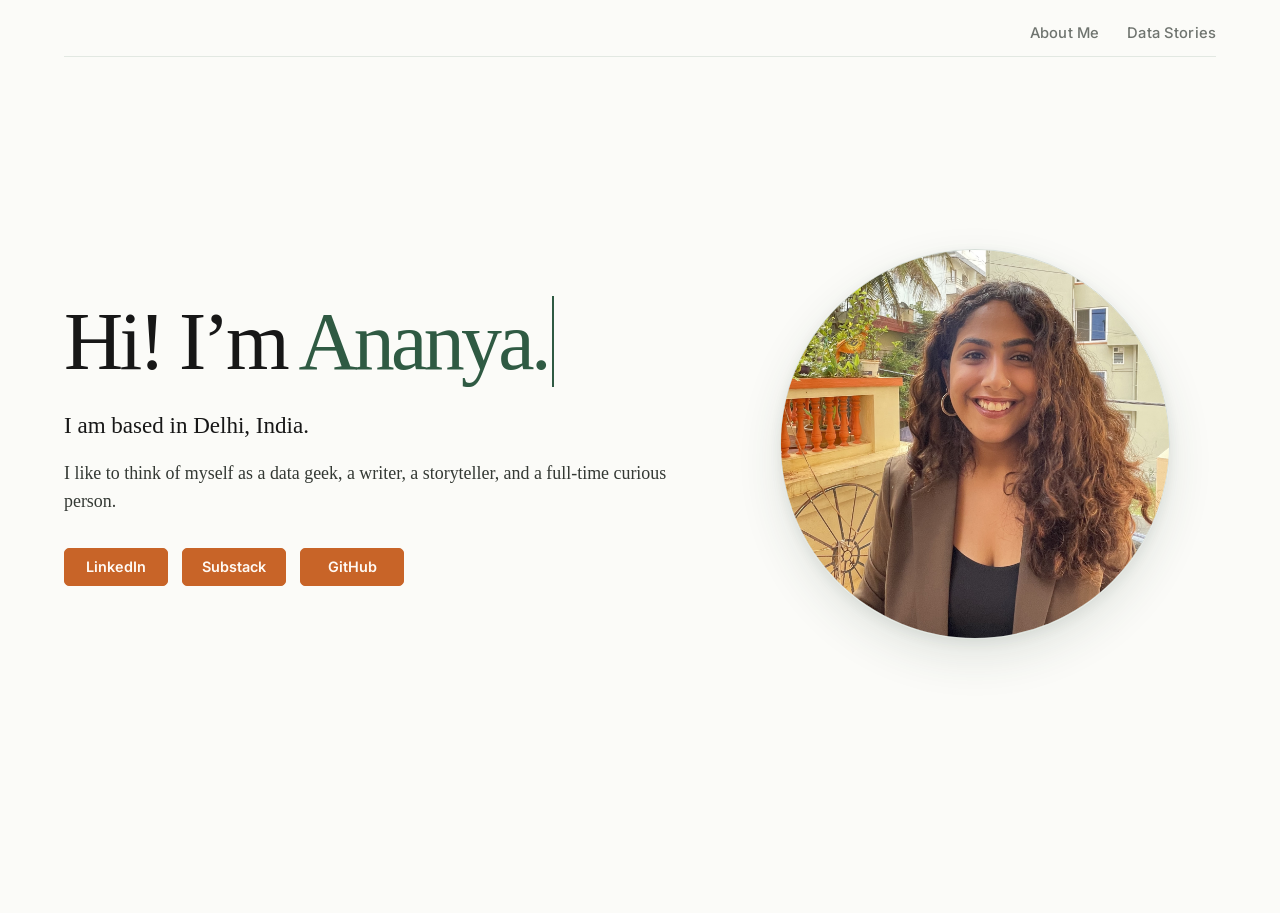
==== index.html @ 96fa9c16 "Initial commit" ====
<!doctype html>
<html lang="en">
  <head>
    <meta charset="UTF-8" />
    <meta name="viewport" content="width=device-width, initial-scale=1.0" />

    <meta
      name="description"
      content="Ananya Chaba — data, writing, storytelling and visual journalism."
    />

    <title>Ananya Chaba</title>

    <link rel="stylesheet" href="home.css" />

    <link rel="preconnect" href="https://fonts.googleapis.com" />
    <link rel="preconnect" href="https://fonts.gstatic.com" crossorigin />

    <link
      href="https://fonts.googleapis.com/css2?family=Inter:wght@400;500;600;700&display=swap"
      rel="stylesheet"
    />
  </head>

  <body>
    <header class="top-nav">
      <nav aria-label="Primary navigation">
        <a href="about/">About Me</a>
        <a href="data-stories/">Data Stories</a>
      </nav>
    </header>

    <main class="main-content">
      <section class="hero">
        <div class="hero-copy">
          <h1>
            Hi! I’m
            <span class="typed-wrap">
              <span class="hero-name" id="typed-name"></span>
            </span>
          </h1>

          <p class="hero-location">I am based in Delhi, India.</p>

          <p class="hero-intro">
            I like to think of myself as a data geek, a writer, a storyteller,
            and a full-time curious person.
          </p>

          <div class="hero-links" aria-label="External links">
            <a
              href="https://www.linkedin.com/in/ananya-chaba-b32948189/"
              target="_blank"
              rel="noopener noreferrer"
            >
              LinkedIn
            </a>

            <a
              href="https://ananyachaba.substack.com"
              target="_blank"
              rel="noopener noreferrer"
            >
              Substack
            </a>

            <a
              href="https://github.com/ananyachaba11-tech"
              target="_blank"
              rel="noopener noreferrer"
            >
              GitHub
            </a>
          </div>
        </div>

        <figure class="hero-image">
          <img src="images/ananya-photo.jpg" alt="Portrait of Ananya Chaba" />
        </figure>
      </section>
    </main>

    <script>
      const typedName = document.getElementById("typed-name");

      const text = "Ananya.";
      let index = 0;

      function typeLetter() {
        if (index < text.length) {
          typedName.textContent += text.charAt(index);
          index += 1;

          window.setTimeout(typeLetter, 150);
        }
      }

      window.addEventListener("load", () => {
        window.setTimeout(typeLetter, 250);
      });
    </script>
  </body>
</html>
---- home.css ----
/* ------------------------------
   Base
------------------------------ */

:root {
  --page-bg: #fbfbf8;

  --text: #171717;
  --muted: #6f746f;

  --accent: #2f5a43;
  --accent-dark: #244936;

  --orange: #c86428;

  --border: #d6ded8;

  --page-gutter: clamp(24px, 5vw, 72px);
  --content-max: 1180px;
}

*,
*::before,
*::after {
  box-sizing: border-box;
}

html {
  scroll-behavior: smooth;
}

body {
  margin: 0;
  min-height: 100vh;

  background: var(--page-bg);
  color: var(--text);

  font-family:
    Inter,
    -apple-system,
    BlinkMacSystemFont,
    "Segoe UI",
    Helvetica,
    Arial,
    sans-serif;

  text-rendering: optimizeLegibility;
}

a {
  color: inherit;
}

a:focus-visible {
  outline: 2px solid var(--accent);
  outline-offset: 4px;
}

/* ------------------------------
   Top navigation
------------------------------ */

.top-nav {
  width: 100%;
  padding: 24px var(--page-gutter) 0;
}

.top-nav nav {
  width: min(100%, var(--content-max));
  margin: 0 auto;

  display: flex;
  justify-content: flex-end;
  align-items: center;

  gap: 28px;

  padding-bottom: 14px;

  border-bottom: 1px solid rgba(47, 90, 67, 0.12);
}

.top-nav a {
  position: relative;

  color: var(--muted);

  text-decoration: none;

  font-family:
    Inter,
    -apple-system,
    BlinkMacSystemFont,
    "Segoe UI",
    Helvetica,
    Arial,
    sans-serif;

  font-size: 0.92rem;
  font-weight: 500;

  letter-spacing: 0.01em;

  transition:
    color 160ms ease,
    opacity 160ms ease;
}

.top-nav a::after {
  content: "";

  position: absolute;

  left: 0;
  bottom: -15px;

  width: 100%;
  height: 2px;

  background: var(--accent);

  transform: scaleX(0);
  transform-origin: center;

  transition: transform 160ms ease;
}

.top-nav a:hover {
  color: var(--accent);
}

.top-nav a:hover::after {
  transform: scaleX(1);
}

/* ------------------------------
   Main content
------------------------------ */

.main-content {
  padding: 0 var(--page-gutter) 48px;
}

/* ------------------------------
   Hero
------------------------------ */

.hero {
  width: min(100%, var(--content-max));

  min-height: calc(100vh - 92px);

  margin: 0 auto;

  display: grid;

  grid-template-columns:
    minmax(0, 1.18fr)
    minmax(300px, 0.82fr);

  align-items: center;

  gap: clamp(52px, 7vw, 100px);

  padding: 20px 0 54px;
}

/* ------------------------------
   Hero copy
------------------------------ */

.hero-copy {
  max-width: 700px;
}

.hero h1 {
  margin: 0;

  font-family: Georgia, "Times New Roman", serif;

  font-size: clamp(3.6rem, 6.4vw, 6rem);

  font-weight: 400;

  line-height: 0.97;

  letter-spacing: -0.045em;
}

.typed-wrap {
  white-space: nowrap;
}

.hero-name {
  color: var(--accent);
}

/* ------------------------------
   Typing cursor
------------------------------ */

#typed-name {
  border-right: 2px solid var(--accent);

  padding-right: 4px;

  animation: blink-cursor 0.8s step-end infinite;
}

@keyframes blink-cursor {
  50% {
    border-color: transparent;
  }
}

/* ------------------------------
   Location
------------------------------ */

.hero-location {
  margin: 28px 0 0;

  font-family: Georgia, "Times New Roman", serif;

  font-size: clamp(1.2rem, 1.8vw, 1.5rem);

  line-height: 1.35;
}

/* ------------------------------
   Intro
------------------------------ */

.hero-intro {
  max-width: 650px;

  margin: 18px 0 0;

  color: #343934;

  font-family: Georgia, "Times New Roman", serif;

  font-size: clamp(1.08rem, 1.4vw, 1.28rem);

  font-weight: 400;

  line-height: 1.6;
}

/* ------------------------------
   Social links
------------------------------ */

.hero-links {
  display: flex;

  flex-wrap: wrap;

  gap: 14px;

  margin-top: 32px;
}

.hero-links a {
  min-width: 104px;

  padding: 9px 17px 10px;

  background: var(--orange);

  border: 1px solid var(--orange);

  border-radius: 5px;

  color: #fffaf5;

  text-align: center;

  text-decoration: none;

  font-size: 0.9rem;
  font-weight: 600;

  transition:
    background-color 160ms ease,
    border-color 160ms ease,
    color 160ms ease,
    transform 160ms ease;
}

.hero-links a:hover {
  background: transparent;

  border-color: var(--orange);

  color: var(--orange);

  transform: translateY(-1px);
}

/* ------------------------------
   Portrait
------------------------------ */

.hero-image {
  margin: 0;

  justify-self: end;
}

.hero-image img {
  display: block;

  width: min(100%, 390px);

  aspect-ratio: 1 / 1;

  object-fit: cover;

  object-position: center 28%;

  border-radius: 50%;

  border: 1px solid var(--border);

  box-shadow:
    0 18px 45px rgba(39, 65, 49, 0.12),
    0 4px 12px rgba(39, 65, 49, 0.08);
}

/* ------------------------------
   Reduced motion
------------------------------ */

@media (prefers-reduced-motion: reduce) {
  *,
  *::before,
  *::after {
    animation-duration: 0.01ms !important;
    animation-iteration-count: 1 !important;
    transition-duration: 0.01ms !important;
  }

  #typed-name {
    border-right: 0;
  }
}

/* ------------------------------
   Tablet
------------------------------ */

@media (max-width: 900px) {
  .top-nav {
    padding-top: 20px;
  }

  .top-nav nav {
    gap: 22px;
    padding-bottom: 12px;
  }

  .top-nav a {
    font-size: 0.9rem;
  }

  .top-nav a::after {
    bottom: -13px;
  }

  .hero {
    min-height: auto;

    grid-template-columns: 1fr;

    gap: 44px;

    padding:
      58px
      0
      36px;
  }

  .hero-copy {
    max-width: 760px;
  }

  .hero-image {
    justify-self: start;
  }

  .hero-image img {
    width: min(72vw, 350px);
    aspect-ratio: 1 / 1;
  }
}


/* ------------------------------
   Mobile
------------------------------ */

@media (max-width: 600px) {
  :root {
    --page-gutter: 22px;
  }

  .top-nav {
    padding-top: 16px;
  }

  .top-nav nav {
    justify-content: flex-start;

    gap: 24px;

    padding-bottom: 11px;
  }

  .top-nav a {
    font-size: 0.88rem;
  }

  .top-nav a::after {
    bottom: -12px;
  }

  .main-content {
    padding-bottom: 40px;
  }

  .hero {
    gap: 36px;

    padding:
      46px
      0
      24px;
  }

  .hero h1 {
    font-size:
      clamp(
        3rem,
        15vw,
        4.4rem
      );

    line-height: 0.98;
  }

  .hero-location {
    margin-top: 22px;

    font-size:
      clamp(
        1.08rem,
        5vw,
        1.25rem
      );
  }

  .hero-intro {
    font-size:
      clamp(
        1rem,
        4.7vw,
        1.12rem
      );

    line-height: 1.6;
  }

  .hero-links {
    gap: 10px;

    margin-top: 28px;
  }

  .hero-links a {
    min-width: 0;

    padding:
      8px
      14px
      9px;
  }

  .hero-image img {
    width: min(82vw, 320px);
    aspect-ratio: 1 / 1;
  }
}
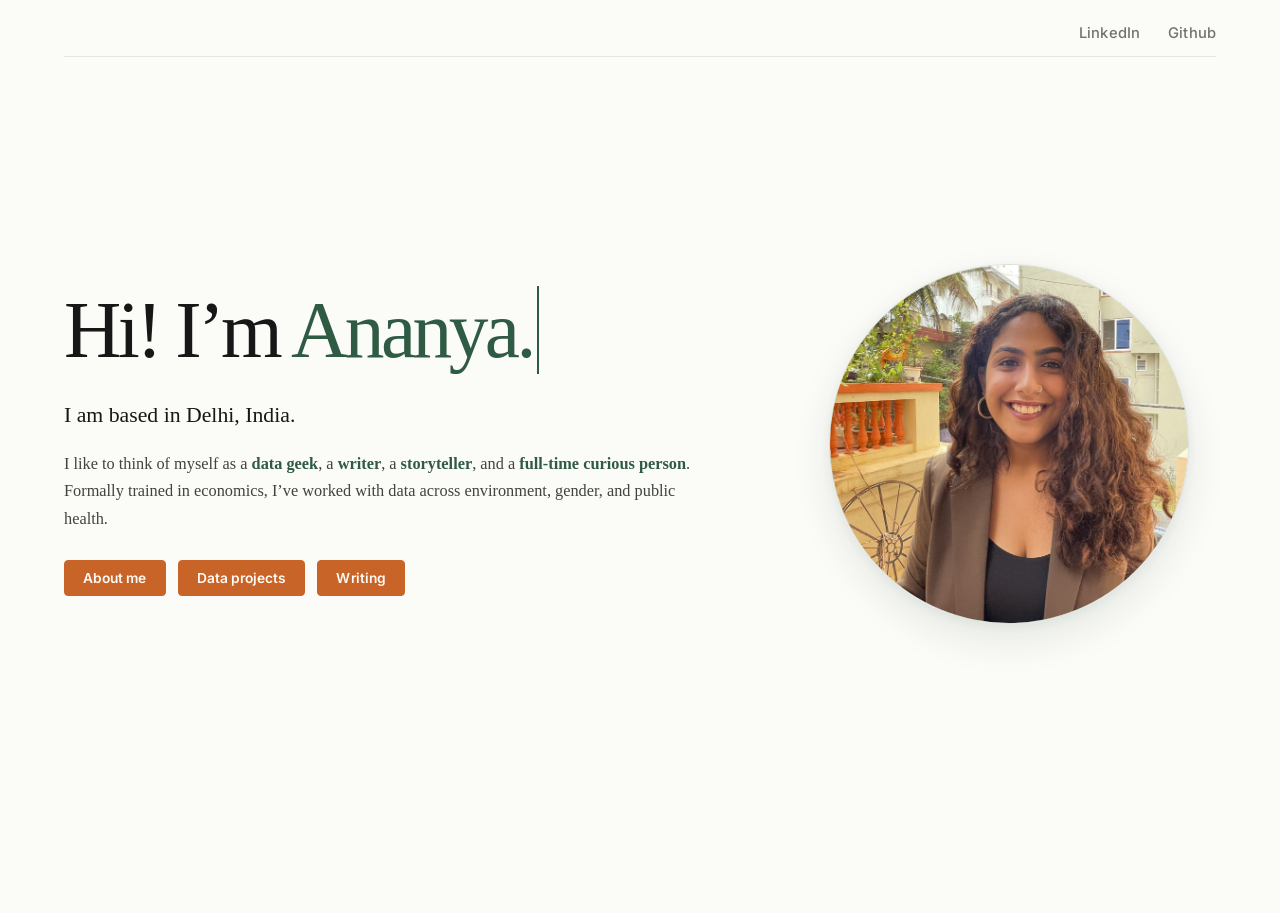
==== commit 3d8a2fd3: "Edited text on homepage" ====
--- a/index.html
+++ b/index.html
@@ -25,8 +25,10 @@
   <body>
     <header class="top-nav">
       <nav aria-label="Primary navigation">
-        <a href="about/">About Me</a>
-        <a href="data-stories/">Data Stories</a>
+        <a href="https://www.linkedin.com/in/ananya-chaba-b32948189/"
+          >LinkedIn</a
+        >
+        <a href="https://github.com/ananyachaba11-tech">Github</a>
       </nav>
     </header>
 
@@ -43,33 +45,30 @@
           <p class="hero-location">I am based in Delhi, India.</p>
 
           <p class="hero-intro">
-            I like to think of myself as a data geek, a writer, a storyteller,
-            and a full-time curious person.
+            I like to think of myself as a
+            <span class="hero-highlight">data geek</span>, a
+            <span class="hero-highlight">writer</span>, a
+            <span class="hero-highlight">storyteller</span>, and a
+            <span class="hero-highlight">full-time curious person</span>.
+            Formally trained in economics, I’ve worked with data across
+            environment, gender, and public health.
           </p>
 
           <div class="hero-links" aria-label="External links">
+            <a href="about/" target="_blank" rel="noopener noreferrer">
+              About me
+            </a>
+
+            <a href="data-stories/" target="_blank" rel="noopener noreferrer">
+              Data projects
+            </a>
+
             <a
-              href="https://www.linkedin.com/in/ananya-chaba-b32948189/"
+              href="https://ananyachaba.substack.com/"
               target="_blank"
               rel="noopener noreferrer"
             >
-              LinkedIn
-            </a>
-
-            <a
-              href="https://ananyachaba.substack.com"
-              target="_blank"
-              rel="noopener noreferrer"
-            >
-              Substack
-            </a>
-
-            <a
-              href="https://github.com/ananyachaba11-tech"
-              target="_blank"
-              rel="noopener noreferrer"
-            >
-              GitHub
+              Writing
             </a>
           </div>
         </div>
--- a/home.css
+++ b/home.css
@@ -23,6 +23,13 @@
 *::before,
 *::after {
   box-sizing: border-box;
+}
+
+html,
+body {
+  width: 100%;
+  max-width: 100%;
+  overflow-x: hidden;
 }
 
 html {
@@ -48,6 +55,10 @@
   text-rendering: optimizeLegibility;
 }
 
+img {
+  max-width: 100%;
+}
+
 a {
   color: inherit;
 }
@@ -63,11 +74,13 @@
 
 .top-nav {
   width: 100%;
+
   padding: 24px var(--page-gutter) 0;
 }
 
 .top-nav nav {
   width: min(100%, var(--content-max));
+
   margin: 0 auto;
 
   display: flex;
@@ -88,15 +101,6 @@
 
   text-decoration: none;
 
-  font-family:
-    Inter,
-    -apple-system,
-    BlinkMacSystemFont,
-    "Segoe UI",
-    Helvetica,
-    Arial,
-    sans-serif;
-
   font-size: 0.92rem;
   font-weight: 500;
 
@@ -139,6 +143,9 @@
 ------------------------------ */
 
 .main-content {
+  width: 100%;
+  max-width: 100%;
+
   padding: 0 var(--page-gutter) 48px;
 }
 
@@ -148,6 +155,7 @@
 
 .hero {
   width: min(100%, var(--content-max));
+  max-width: 100%;
 
   min-height: calc(100vh - 92px);
 
@@ -156,34 +164,45 @@
   display: grid;
 
   grid-template-columns:
-    minmax(0, 1.18fr)
-    minmax(300px, 0.82fr);
+    minmax(0, 1.28fr)
+    minmax(280px, 0.72fr);
 
   align-items: center;
 
-  gap: clamp(52px, 7vw, 100px);
+  gap: clamp(48px, 6vw, 82px);
 
   padding: 20px 0 54px;
 }
 
+/* Prevent grid children from overflowing */
+.hero-copy,
+.hero-image {
+  min-width: 0;
+  max-width: 100%;
+}
+
 /* ------------------------------
    Hero copy
 ------------------------------ */
 
 .hero-copy {
-  max-width: 700px;
+  width: 100%;
+  max-width: 720px;
 }
 
 .hero h1 {
+  width: 100%;
+  max-width: 100%;
+
   margin: 0;
 
   font-family: Georgia, "Times New Roman", serif;
 
-  font-size: clamp(3.6rem, 6.4vw, 6rem);
+  font-size: clamp(3.6rem, 6.2vw, 5.8rem);
 
   font-weight: 400;
 
-  line-height: 0.97;
+  line-height: 0.98;
 
   letter-spacing: -0.045em;
 }
@@ -219,13 +238,18 @@
 ------------------------------ */
 
 .hero-location {
-  margin: 28px 0 0;
+  width: 100%;
+  max-width: 100%;
+
+  margin: 30px 0 0;
 
   font-family: Georgia, "Times New Roman", serif;
 
-  font-size: clamp(1.2rem, 1.8vw, 1.5rem);
-
-  line-height: 1.35;
+  font-size: clamp(1.18rem, 1.7vw, 1.42rem);
+
+  font-weight: 400;
+
+  line-height: 1.4;
 }
 
 /* ------------------------------
@@ -233,45 +257,58 @@
 ------------------------------ */
 
 .hero-intro {
+  width: 100%;
   max-width: 650px;
 
-  margin: 18px 0 0;
-
-  color: #343934;
+  margin: 20px 0 0;
+
+  color: #3f443f;
 
   font-family: Georgia, "Times New Roman", serif;
 
-  font-size: clamp(1.08rem, 1.4vw, 1.28rem);
+  font-size: clamp(1.02rem, 1.25vw, 1.18rem);
 
   font-weight: 400;
 
-  line-height: 1.6;
-}
-
-/* ------------------------------
-   Social links
+  line-height: 1.68;
+
+  overflow-wrap: break-word;
+  word-wrap: break-word;
+}
+
+.hero-highlight {
+  color: var(--accent);
+
+  font-weight: 700;
+}
+
+/* ------------------------------
+   Hero links
 ------------------------------ */
 
 .hero-links {
+  width: 100%;
+  max-width: 100%;
+
   display: flex;
 
   flex-wrap: wrap;
 
-  gap: 14px;
-
-  margin-top: 32px;
+  gap: 12px;
+
+  margin-top: 28px;
 }
 
 .hero-links a {
-  min-width: 104px;
-
-  padding: 9px 17px 10px;
+  max-width: 100%;
+
+  padding: 9px 18px;
 
   background: var(--orange);
 
   border: 1px solid var(--orange);
 
-  border-radius: 5px;
+  border-radius: 4px;
 
   color: #fffaf5;
 
@@ -279,8 +316,11 @@
 
   text-decoration: none;
 
-  font-size: 0.9rem;
+  font-size: 0.86rem;
+
   font-weight: 600;
+
+  letter-spacing: 0.005em;
 
   transition:
     background-color 160ms ease,
@@ -312,7 +352,8 @@
 .hero-image img {
   display: block;
 
-  width: min(100%, 390px);
+  width: min(100%, 360px);
+  max-width: 100%;
 
   aspect-ratio: 1 / 1;
 
@@ -325,8 +366,295 @@
   border: 1px solid var(--border);
 
   box-shadow:
-    0 18px 45px rgba(39, 65, 49, 0.12),
-    0 4px 12px rgba(39, 65, 49, 0.08);
+    0 16px 38px rgba(39, 65, 49, 0.1),
+    0 3px 10px rgba(39, 65, 49, 0.06);
+}
+
+/* ------------------------------
+   Tablet
+------------------------------ */
+
+@media (max-width: 900px) {
+  .top-nav {
+    padding-top: 20px;
+  }
+
+  .top-nav nav {
+    justify-content: flex-start;
+
+    gap: 22px;
+
+    padding-bottom: 12px;
+  }
+
+  .top-nav a {
+    font-size: 0.9rem;
+  }
+
+  .top-nav a::after {
+    bottom: -13px;
+  }
+
+  .main-content {
+    width: 100%;
+    max-width: 100%;
+  }
+
+  .hero {
+    width: 100%;
+    max-width: 100%;
+
+    min-height: auto;
+
+    grid-template-columns: minmax(0, 1fr);
+
+    gap: 40px;
+
+    padding: 54px 0 36px;
+  }
+
+  .hero-copy {
+    width: 100%;
+    max-width: 100%;
+    min-width: 0;
+  }
+
+  .hero h1 {
+    width: 100%;
+    max-width: 100%;
+
+    font-size: clamp(3.15rem, 9vw, 5rem);
+
+    line-height: 1;
+
+    overflow-wrap: break-word;
+  }
+
+  .typed-wrap {
+    white-space: normal;
+  }
+
+  .hero-location {
+    width: 100%;
+    max-width: 100%;
+
+    margin-top: 24px;
+  }
+
+  .hero-intro {
+    width: 100%;
+    max-width: 680px;
+
+    font-size: 1.08rem;
+
+    line-height: 1.62;
+
+    overflow-wrap: break-word;
+  }
+
+  .hero-image {
+    width: 100%;
+    max-width: 100%;
+
+    justify-self: start;
+  }
+
+  .hero-image img {
+    width: min(68vw, 330px);
+  }
+}
+
+/* ------------------------------
+   Mobile
+------------------------------ */
+
+@media (max-width: 600px) {
+  :root {
+    --page-gutter: 22px;
+  }
+
+  .top-nav {
+    width: 100%;
+    max-width: 100%;
+
+    padding-top: 16px;
+  }
+
+  .top-nav nav {
+    width: 100%;
+    max-width: 100%;
+
+    justify-content: flex-start;
+
+    gap: 22px;
+
+    padding-bottom: 11px;
+  }
+
+  .top-nav a {
+    font-size: 0.86rem;
+  }
+
+  .top-nav a::after {
+    bottom: -12px;
+  }
+
+  .main-content {
+    width: 100%;
+    max-width: 100%;
+
+    padding-left: var(--page-gutter);
+    padding-right: var(--page-gutter);
+    padding-bottom: 36px;
+  }
+
+  .hero {
+    width: 100%;
+    max-width: 100%;
+
+    grid-template-columns: minmax(0, 1fr);
+
+    gap: 32px;
+
+    padding: 44px 0 24px;
+  }
+
+  .hero-copy {
+    width: 100%;
+    max-width: 100%;
+    min-width: 0;
+  }
+
+  .hero h1 {
+    width: 100%;
+    max-width: 100%;
+
+    font-size: clamp(2.7rem, 12vw, 3.8rem);
+
+    line-height: 1.02;
+
+    letter-spacing: -0.04em;
+
+    overflow-wrap: break-word;
+  }
+
+  .typed-wrap {
+    white-space: normal;
+  }
+
+  #typed-name {
+    padding-right: 2px;
+  }
+
+  .hero-location {
+    width: 100%;
+    max-width: 100%;
+
+    margin-top: 22px;
+
+    font-size: 1.1rem;
+
+    line-height: 1.4;
+  }
+
+  .hero-intro {
+    width: 100%;
+    max-width: 100%;
+
+    margin-top: 18px;
+
+    font-size: 1rem;
+
+    line-height: 1.6;
+
+    overflow-wrap: anywhere;
+    word-break: normal;
+  }
+
+  .hero-links {
+    width: 100%;
+    max-width: 100%;
+
+    gap: 9px;
+
+    margin-top: 24px;
+  }
+
+  .hero-links a {
+    max-width: 100%;
+
+    padding: 8px 13px;
+
+    font-size: 0.82rem;
+  }
+
+  .hero-image {
+    width: 100%;
+    max-width: 100%;
+
+    justify-self: start;
+  }
+
+  .hero-image img {
+    width: min(76vw, 300px);
+    max-width: 100%;
+  }
+}
+
+/* ------------------------------
+   Small mobile
+------------------------------ */
+
+@media (max-width: 430px) {
+  :root {
+    --page-gutter: 18px;
+  }
+
+  .top-nav nav {
+    gap: 18px;
+  }
+
+  .top-nav a {
+    font-size: 0.82rem;
+  }
+
+  .hero {
+    padding-top: 36px;
+  }
+
+  .hero h1 {
+    font-size: clamp(2.45rem, 12vw, 3.15rem);
+
+    line-height: 1.02;
+  }
+
+  .hero-location {
+    margin-top: 20px;
+
+    font-size: 1.05rem;
+  }
+
+  .hero-intro {
+    margin-top: 16px;
+
+    font-size: 0.96rem;
+
+    line-height: 1.58;
+  }
+
+  .hero-links {
+    gap: 8px;
+  }
+
+  .hero-links a {
+    padding: 8px 11px;
+
+    font-size: 0.8rem;
+  }
+
+  .hero-image img {
+    width: min(82vw, 285px);
+  }
 }
 
 /* ------------------------------
@@ -346,149 +674,3 @@
     border-right: 0;
   }
 }
-
-/* ------------------------------
-   Tablet
------------------------------- */
-
-@media (max-width: 900px) {
-  .top-nav {
-    padding-top: 20px;
-  }
-
-  .top-nav nav {
-    gap: 22px;
-    padding-bottom: 12px;
-  }
-
-  .top-nav a {
-    font-size: 0.9rem;
-  }
-
-  .top-nav a::after {
-    bottom: -13px;
-  }
-
-  .hero {
-    min-height: auto;
-
-    grid-template-columns: 1fr;
-
-    gap: 44px;
-
-    padding:
-      58px
-      0
-      36px;
-  }
-
-  .hero-copy {
-    max-width: 760px;
-  }
-
-  .hero-image {
-    justify-self: start;
-  }
-
-  .hero-image img {
-    width: min(72vw, 350px);
-    aspect-ratio: 1 / 1;
-  }
-}
-
-
-/* ------------------------------
-   Mobile
------------------------------- */
-
-@media (max-width: 600px) {
-  :root {
-    --page-gutter: 22px;
-  }
-
-  .top-nav {
-    padding-top: 16px;
-  }
-
-  .top-nav nav {
-    justify-content: flex-start;
-
-    gap: 24px;
-
-    padding-bottom: 11px;
-  }
-
-  .top-nav a {
-    font-size: 0.88rem;
-  }
-
-  .top-nav a::after {
-    bottom: -12px;
-  }
-
-  .main-content {
-    padding-bottom: 40px;
-  }
-
-  .hero {
-    gap: 36px;
-
-    padding:
-      46px
-      0
-      24px;
-  }
-
-  .hero h1 {
-    font-size:
-      clamp(
-        3rem,
-        15vw,
-        4.4rem
-      );
-
-    line-height: 0.98;
-  }
-
-  .hero-location {
-    margin-top: 22px;
-
-    font-size:
-      clamp(
-        1.08rem,
-        5vw,
-        1.25rem
-      );
-  }
-
-  .hero-intro {
-    font-size:
-      clamp(
-        1rem,
-        4.7vw,
-        1.12rem
-      );
-
-    line-height: 1.6;
-  }
-
-  .hero-links {
-    gap: 10px;
-
-    margin-top: 28px;
-  }
-
-  .hero-links a {
-    min-width: 0;
-
-    padding:
-      8px
-      14px
-      9px;
-  }
-
-  .hero-image img {
-    width: min(82vw, 320px);
-    aspect-ratio: 1 / 1;
-  }
-}
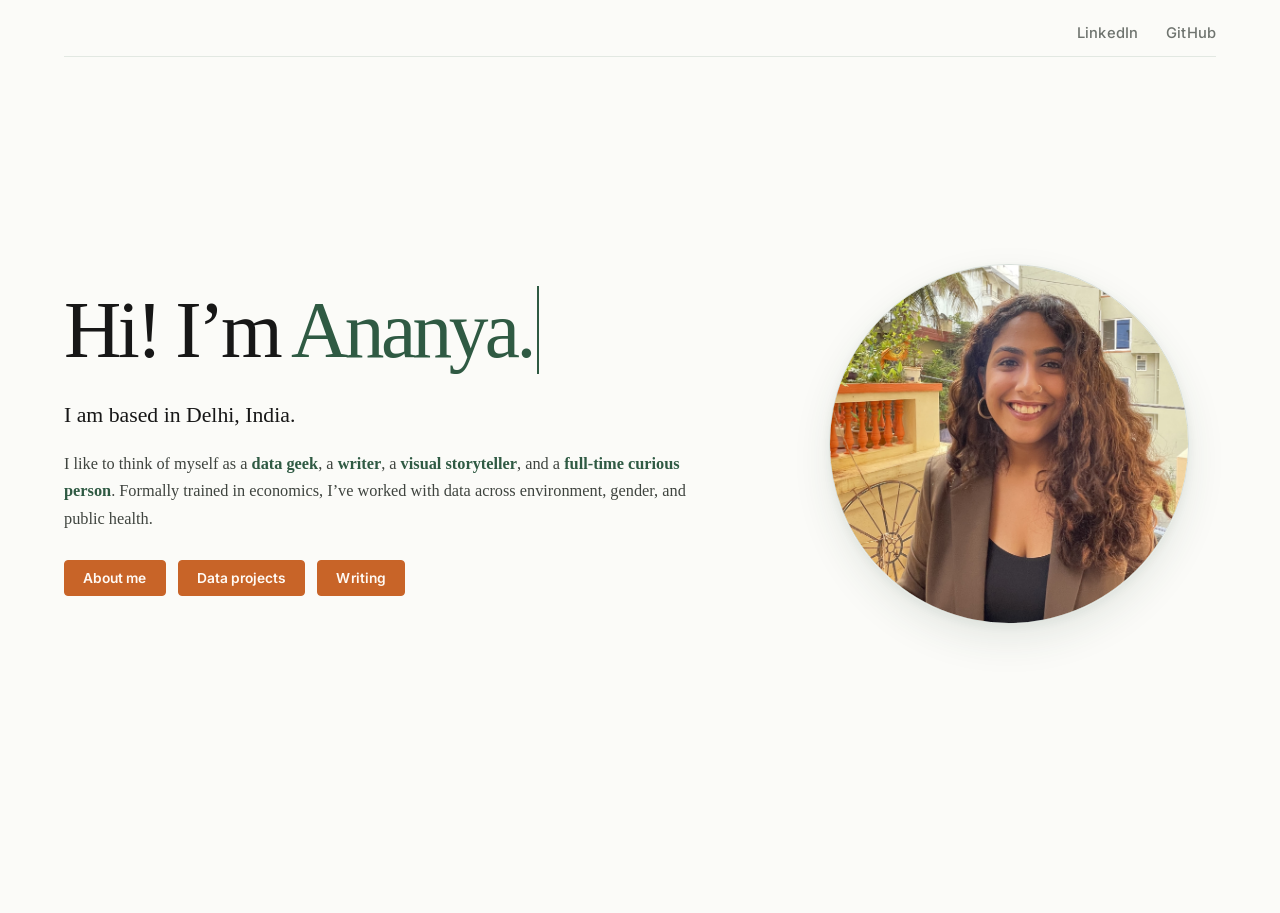
==== commit 0034ddfc: "changed front page titles" ====
--- a/index.html
+++ b/index.html
@@ -6,7 +6,7 @@
 
     <meta
       name="description"
-      content="Ananya Chaba — data, writing, storytelling and visual journalism."
+      content="Ananya Chaba — data, writing, storytelling and journalism."
     />
 
     <title>Ananya Chaba</title>
@@ -28,7 +28,7 @@
         <a href="https://www.linkedin.com/in/ananya-chaba-b32948189/"
           >LinkedIn</a
         >
-        <a href="https://github.com/ananyachaba11-tech">Github</a>
+        <a href="https://github.com/ananyachaba11-tech">GitHub</a>
       </nav>
     </header>
 
@@ -48,7 +48,7 @@
             I like to think of myself as a
             <span class="hero-highlight">data geek</span>, a
             <span class="hero-highlight">writer</span>, a
-            <span class="hero-highlight">storyteller</span>, and a
+            <span class="hero-highlight">visual storyteller</span>, and a
             <span class="hero-highlight">full-time curious person</span>.
             Formally trained in economics, I’ve worked with data across
             environment, gender, and public health.
